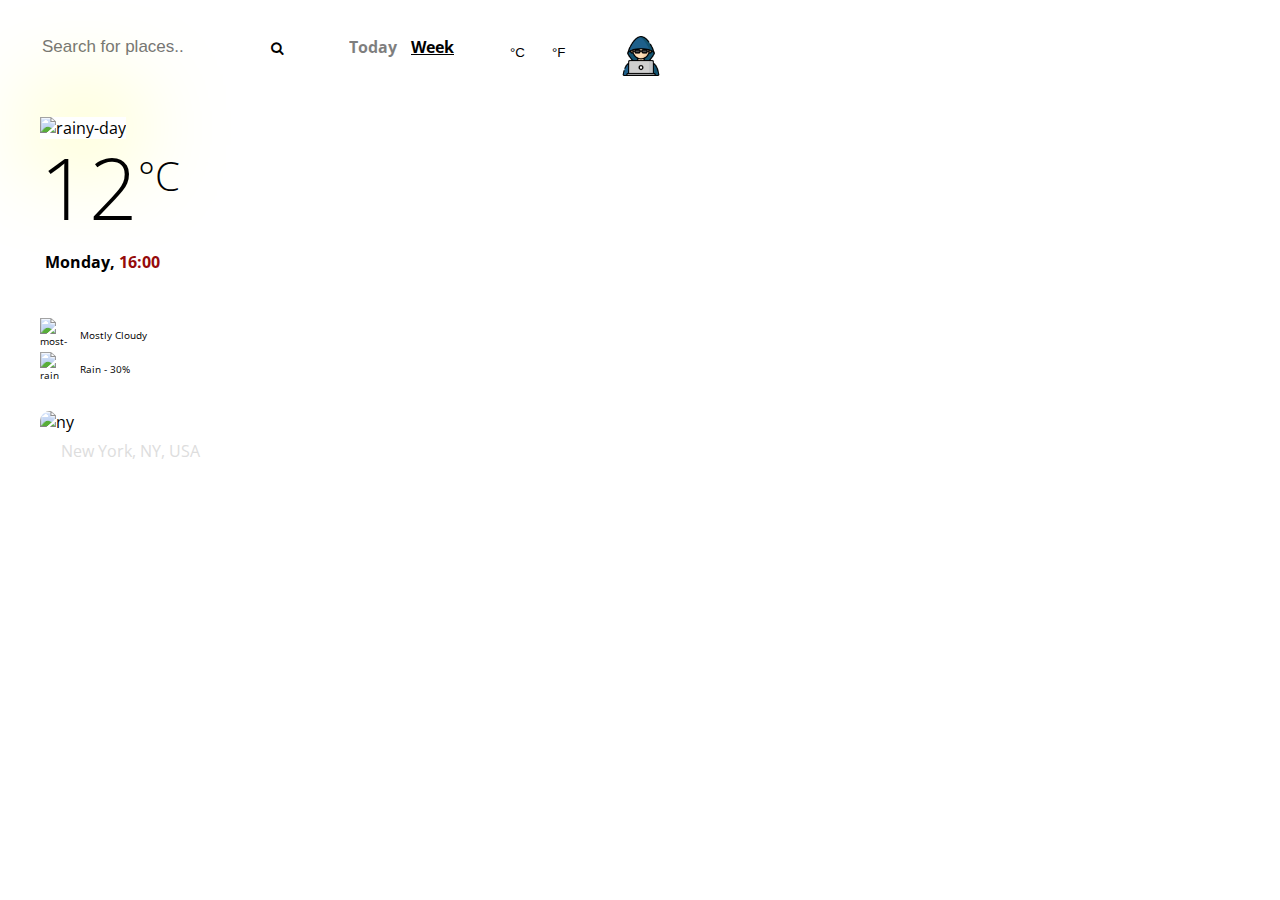
==== index.html @ df0bf246 "left side info adding done" ====
<!DOCTYPE html>
<html lang="en">
    <head>
        <meta charset="UTF-8">
        <meta name="viewport" content="width=device-width, initial-scale=1.0">
        <link rel="stylesheet" href="https://cdnjs.cloudflare.com/ajax/libs/font-awesome/4.7.0/css/font-awesome.min.css">
        <link rel="stylesheet" href="style.css">
        <link rel="preconnect" href="https://fonts.googleapis.com">
        <link rel="preconnect" href="https://fonts.gstatic.com" crossorigin>
        <link href="https://fonts.googleapis.com/css2?family=Open+Sans:ital,wght@0,300..800;1,300..800&display=swap" rel="stylesheet">
        <link rel="icon" type="image/png" href="icons/weather-app.png">
        <title>Weather Dashboard</title>        
    </head>
    <body>
        <!--navigating bar-->
        <nav>
            <div class="topnav">
                <div class="container-topnav">
                    <div class="search-container">
                        <form action="/action_page.php">
                            <button type="submit"><i class="fa fa-search"></i></button>
                            <input type="text" placeholder="Search for places.." required>                     
                        </form>
                    </div>
                    <ul>
                        <li id="faded-today"><a href="#">Today</a></li>
                        <li><u><a href="#">Week</a></u></li>
                    </ul>
                    
                    <ul>                        
                        <li class="bold-temp">
                            <button type="submit">&degC</button>
                        </li>
                        <li>
                            <button type="submit">&degF</button>
                        </li>                             
                    </ul>

                    <ul class="profile-avatar">
                        <li>
                            <img src="icons/hacker.png" alt="icon-avatar" class="profile-avatar">
                        </li>
                    </ul>
                </div>                
            </div>
        </nav>
        <!--end of navigating bar-->

        <!--weather forecast-->
        <div class="left-weather-conainer">
            <img class="forecast-img-setting" src="/Dashboard_Design/icons/rainy-day.png" alt="rainy-day">
            <p class="left-temp">12<sup>&degC</sup></p>
            <p class="monday-adjust"><b>Monday, <span class="red-time">16:00</span></b></p>

            <div class="short-weather-info">
                <div class="cloudy">
                    <img src="/Dashboard_Design/icons/cloud.png" alt="most-cloudy" class="left-cloudy">
                    <p>Mostly Cloudy</p>
                </div>
    
                <div class="rain-info">
                    <img src="/Dashboard_Design/icons/water.png" alt="rain" class="left-rain">
                    <p>Rain - 30%</p>
                </div>
            </div>

            <div class="NY-img">
                <img src="/Dashboard_Design/icons/NYC-at-night-image.png" alt="ny">
                <p>New York, NY, USA</p>
            </div>


        </div>

        <!--weather forecast end-->
    </body>
</html>
---- style.css ----
*{
    box-sizing: border-box;
}

body{
    margin: 20px;
    font-family: "Open Sans";
}

.container-topnav{
    display: flex;
}

.top-nav{
    overflow: hidden;
    background-color: #e9e9e9;
    display: flexbox;
}

.top-nav a{
    background-color: #ddd;
    color: black;
}

ul{
    list-style: none;
    list-style-type: none;
}

li{
    display: inline;
    margin-right: 10px;
    font-weight: bold;
    align-items: center;
}

a{
    color: black;
    text-decoration: none;
}

#faded-today{
    opacity: 0.5;
}

form{
    gap: 5px;
    margin-right: 20px;
    margin-left: 20px;
    margin-top: 16px;
    font-family: "Open Sans";
}

button{
    background-color: transparent;
    border: none;
    size: 10px;
}

form input[type=text]{
    float: left;
    font-size: 17px;
}

form.search-container button{
    float: left;
    width: 20%;
    font-size: 15px;
    cursor: pointer;
}

form.search-container button:hover{
    background: none;
}

form.search-container button::after{
    content: "";
    clear: both;
    display: table;
}

form.search-container::after {
    content: "";
    clear: both;
    display: table;
  }

input{
    border: none;
    outline: none;
}

.top-nav input[type=text]{
    font-size: 15px;
    padding: 6px;
    margin-top: 7px;
    font-family: "Open Sans";
}

.profile-avatar{
    width: 40px;
}

.profile-avatar:hover{
    cursor: pointer;
    align-items: end;
}

.bold-temp{
    background: transparent;
    text-decoration: none;
    font-size: 20px;
}

.bold-temp:hover{
    background-color: black;
    color: rgb(255, 255, 255);
    cursor: pointer;
    border-radius: 50%;
    height: 35px;
    width: 35px;
    font-size: 15px;
}

@media screen and (max-width: 500px) {
    .input-box {
      height: 66px;
      margin: 0 8px;
    }
    .input-box i {
      left: 12px;
      font-size: 25px;
    }
    .input-box input {
      padding: 0 112px 0 50px;
    }
    .input-box .button {
      right: 12px;
      font-size: 14px;
      padding: 8px 18px;
    }
}

.left-weather-conainer{
    margin: 20px;
    text-align: left;
}

.forecast-img-setting{
    width: 200px;
    height: 200px;
    box-shadow: 0 0 100px yellow;
}

.monday-adjust{
    margin-left: 5px;
}

.left-temp{
    margin-top: -10px;
    margin-bottom: -10px;
    font-size: 85px;
    font-weight: 200;
    text-align: left;
}

.left-temp sup{
    font-size: 40px;
    font-weight: 200;
}

.left-monday{
    text-align: left;
    padding-left: -15px;
}

.red-time{
    color: rgb(150, 11, 11);
}

.left-cloudy{
    height: 30px;
    width: 30px;
    margin-right: 10px;
    float: left; 
}

.left-rain{
    height: 30px;
    width: 30px;
    margin-right: 10px;
    float: left;
}

.short-weather-info{
    display: flex;
    flex-direction: column;
    margin-top: 45px;
    margin-bottom: 25px;
    font-size: 10px;
}

.NY-img{
    position: relative;
    width: 180px; 
    height: 80px;
    display: flex;
    justify-content: center;
    align-items: center;
    overflow: hidden; 
    border-radius: 10px;
    z-index: -1;
}

.NY-img img{
    position: absolute;
    width: 100%;
    height: 100%;
    z-index: -1;
}

.NY-img p{
    position: relative;
    font-weight: 400;
    color: #ddd;
}
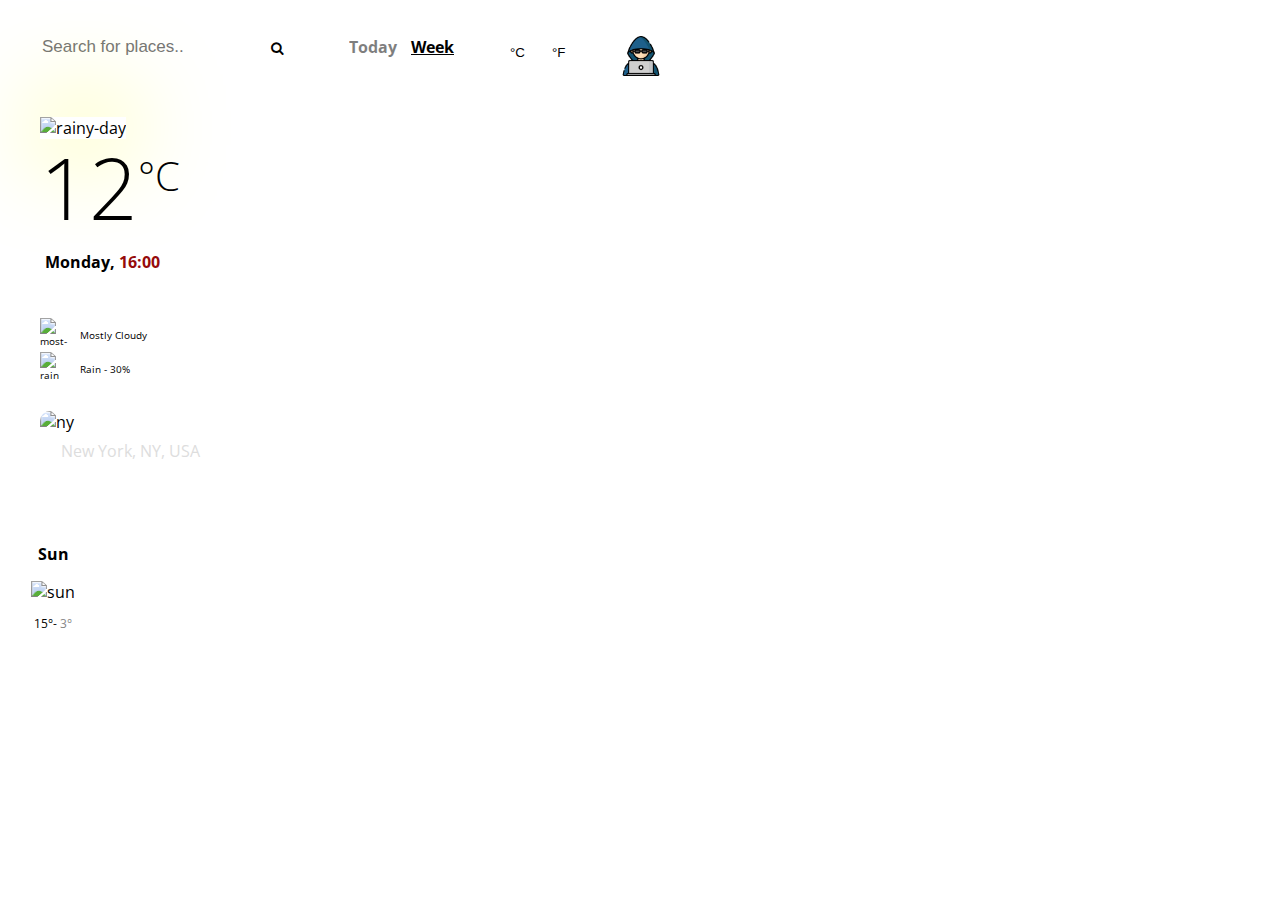
==== commit 3a7be504: "left div work done" ====
--- a/index.html
+++ b/index.html
@@ -46,7 +46,7 @@
         </nav>
         <!--end of navigating bar-->
 
-        <!--weather forecast-->
+        <!--weather forecast left-->
         <div class="left-weather-conainer">
             <img class="forecast-img-setting" src="/Dashboard_Design/icons/rainy-day.png" alt="rainy-day">
             <p class="left-temp">12<sup>&degC</sup></p>
@@ -67,11 +67,23 @@
             <div class="NY-img">
                 <img src="/Dashboard_Design/icons/NYC-at-night-image.png" alt="ny">
                 <p>New York, NY, USA</p>
+            </div>            
+        </div>       
+
+        <!--weather forecast left end-->
+
+        <!--weather forecast right-->
+        <div class="right-side-info">
+            <div class="row">
+                <div class="card">
+                    <p><b>Sun</b></p>
+                    <img class="highlight-img" src="/Dashboard_Design/icons/sun.png" alt="sun">
+                    <p class="small-text-for-upper-right">15&deg- <span class="faded-temps">3&deg</span></p>
+                </div>
             </div>
-
 
         </div>
 
-        <!--weather forecast end-->
+        <!--weather forecast right end-->
     </body>
 </html>
--- a/style.css
+++ b/style.css
@@ -224,3 +224,37 @@
     font-weight: 400;
     color: #ddd;
 }
+
+.right-side-info{
+    display: inline-block;
+    vertical-align: middle;
+}
+
+.faded-temps{
+    opacity: 0.5;
+}
+
+.small-text-for-upper-right{
+    font-size: 12px;
+}
+
+.row{
+    margin: 0 -5px;
+}
+
+@media screen and (max-width: 600px) {
+    .column {
+      width: 100%;
+      display: block;
+      margin-bottom: 20px;
+    }
+}
+
+.card {
+    padding: 16px;
+    text-align: center;
+}
+
+.highlight-img{
+    width: 50px;
+}
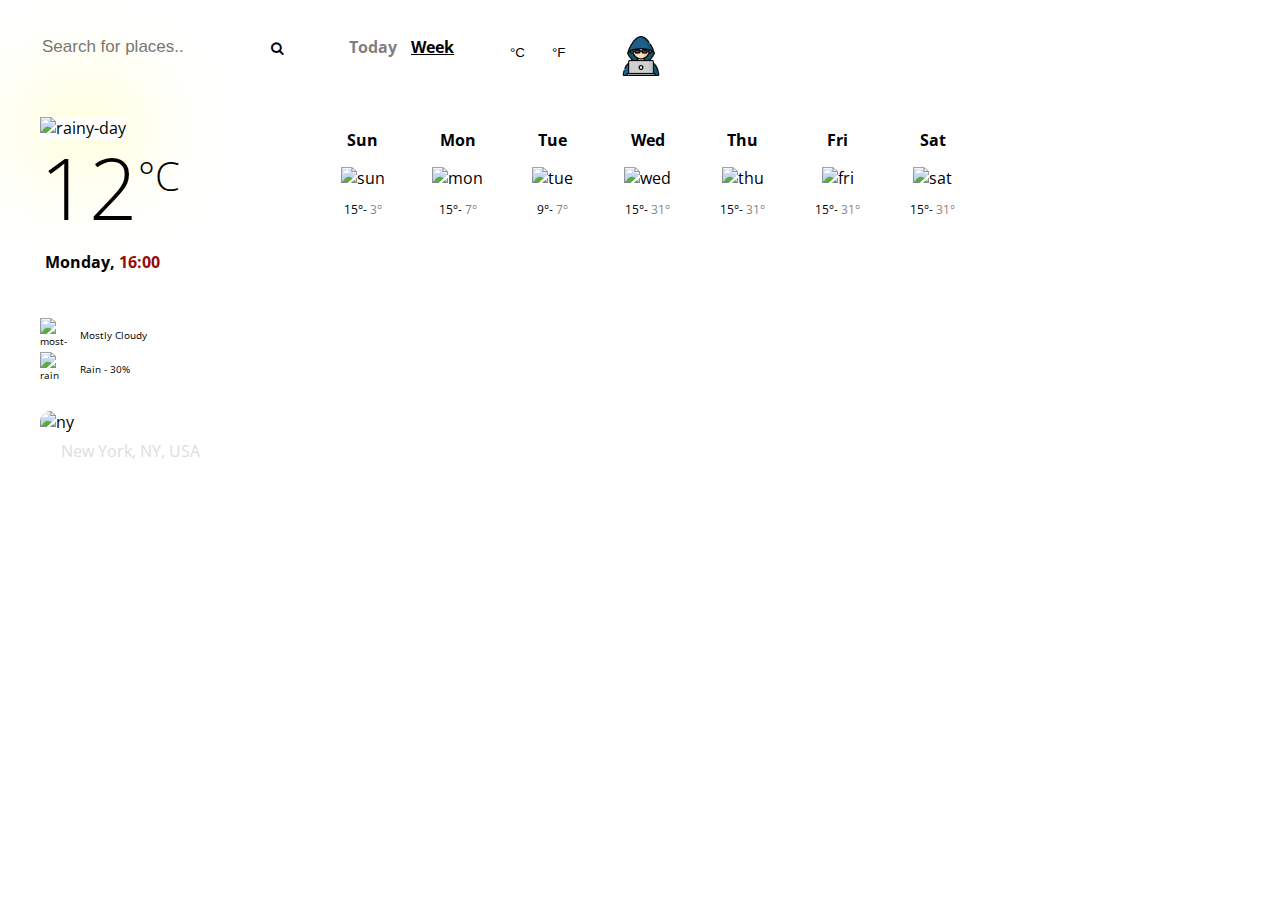
==== commit cb8fdd23: "topnav, left weather info, and right weather info" ====
--- a/index.html
+++ b/index.html
@@ -46,44 +46,92 @@
         </nav>
         <!--end of navigating bar-->
 
-        <!--weather forecast left-->
-        <div class="left-weather-conainer">
-            <img class="forecast-img-setting" src="/Dashboard_Design/icons/rainy-day.png" alt="rainy-day">
-            <p class="left-temp">12<sup>&degC</sup></p>
-            <p class="monday-adjust"><b>Monday, <span class="red-time">16:00</span></b></p>
+        <div class="weather-container">
+            <!--weather forecast left-->
+            <div class="left-weather-container">
+                <div class="left-weather-conainer">
+                    <img class="forecast-img-setting" src="/Dashboard_Design/icons/rainy-day.png" alt="rainy-day">
+                    <p class="left-temp">12<sup>&degC</sup></p>
+                    <p class="monday-adjust"><b>Monday, <span class="red-time">16:00</span></b></p>
+        
+                    <div class="short-weather-info">
+                        <div class="cloudy">
+                            <img src="/Dashboard_Design/icons/cloud.png" alt="most-cloudy" class="left-cloudy">
+                            <p>Mostly Cloudy</p>
+                        </div>
+            
+                        <div class="rain-info">
+                            <img src="/Dashboard_Design/icons/water.png" alt="rain" class="left-rain">
+                            <p>Rain - 30%</p>
+                        </div>
+                    </div>
+        
+                    <div class="NY-img">
+                        <img src="/Dashboard_Design/icons/NYC-at-night-image.png" alt="ny">
+                        <p>New York, NY, USA</p>
+                    </div>            
+                </div>
+            </div>       
 
-            <div class="short-weather-info">
-                <div class="cloudy">
-                    <img src="/Dashboard_Design/icons/cloud.png" alt="most-cloudy" class="left-cloudy">
-                    <p>Mostly Cloudy</p>
+            <!--weather forecast left end-->
+
+            <!--weather forecast right-->
+            <div class="right-weather-container">
+                <div class="row">
+                    <div class="column">
+                        <div class="card">
+                            <p><b>Sun</b></p>
+                            <img class="highlight-img" src="/Dashboard_Design/icons/sun.png" alt="sun">
+                            <p class="small-text-for-upper-right">15&deg- <span class="faded-temps">3&deg</span></p>
+                        </div>
+                    </div>
+                    <div class="column">
+                        <div class="card">
+                            <p><b>Mon</b></p>
+                            <img class="highlight-img" src="/Dashboard_Design/icons/rainy-day.png" alt="mon">
+                            <p class="small-text-for-upper-right">15&deg- <span class="faded-temps">7&deg</span></p>
+                        </div>
+                    </div>
+                    <div class="column">
+                        <div class="card">
+                            <p><b>Tue</b></p>
+                            <img class="highlight-img" src="/Dashboard_Design/icons/less-rain.png" alt="tue">
+                            <p class="small-text-for-upper-right">9&deg- <span class="faded-temps">7&deg</span></p>
+                        </div>
+                    </div>
+                    <div class="column">
+                        <div class="card">
+                            <p><b>Wed</b></p>
+                            <img class="highlight-img" src="/Dashboard_Design/icons/heavy-rain.png" alt="wed">
+                            <p class="small-text-for-upper-right">15&deg- <span class="faded-temps">31&deg</span></p>
+                        </div>
+                    </div>
+                    <div class="column">
+                        <div class="card">
+                            <p><b>Thu</b></p>
+                            <img class="highlight-img" src="/Dashboard_Design/icons/wind.png" alt="thu">
+                            <p class="small-text-for-upper-right">15&deg- <span class="faded-temps">31&deg</span></p>
+                        </div>
+                    </div>
+                    <div class="column">
+                        <div class="card">
+                            <p><b>Fri</b></p>
+                            <img class="highlight-img" src="/Dashboard_Design/icons/sunny.png" alt="fri">
+                            <p class="small-text-for-upper-right">15&deg- <span class="faded-temps">31&deg</span></p>
+                        </div>
+                    </div>
+                    <div class="column">
+                        <div class="card">
+                            <p><b>Sat</b></p>
+                            <img class="highlight-img" src="/Dashboard_Design/icons/sun.png" alt="sat">
+                            <p class="small-text-for-upper-right">15&deg- <span class="faded-temps">31&deg</span></p>
+                        </div>
+                    </div>
                 </div>
-    
-                <div class="rain-info">
-                    <img src="/Dashboard_Design/icons/water.png" alt="rain" class="left-rain">
-                    <p>Rain - 30%</p>
-                </div>
+
             </div>
-
-            <div class="NY-img">
-                <img src="/Dashboard_Design/icons/NYC-at-night-image.png" alt="ny">
-                <p>New York, NY, USA</p>
-            </div>            
-        </div>       
-
-        <!--weather forecast left end-->
-
-        <!--weather forecast right-->
-        <div class="right-side-info">
-            <div class="row">
-                <div class="card">
-                    <p><b>Sun</b></p>
-                    <img class="highlight-img" src="/Dashboard_Design/icons/sun.png" alt="sun">
-                    <p class="small-text-for-upper-right">15&deg- <span class="faded-temps">3&deg</span></p>
-                </div>
-            </div>
-
+            <!--weather forecast right end-->
         </div>
 
-        <!--weather forecast right end-->
     </body>
 </html>
--- a/style.css
+++ b/style.css
@@ -225,11 +225,6 @@
     color: #ddd;
 }
 
-.right-side-info{
-    display: inline-block;
-    vertical-align: middle;
-}
-
 .faded-temps{
     opacity: 0.5;
 }
@@ -240,6 +235,12 @@
 
 .row{
     margin: 0 -5px;
+}
+
+.column {
+    float: left;
+    width: 10%;
+    padding: 0 5px;
 }
 
 @media screen and (max-width: 600px) {
@@ -258,3 +259,19 @@
 .highlight-img{
     width: 50px;
 }
+
+.weather-container{
+    display: flex;
+}
+
+.left-weather-conainer{
+    flex: 1;
+    margin-right: 35px;
+}
+
+.right-weather-container{
+    flex: 1;
+    margin-left: 65px;
+}
+
+
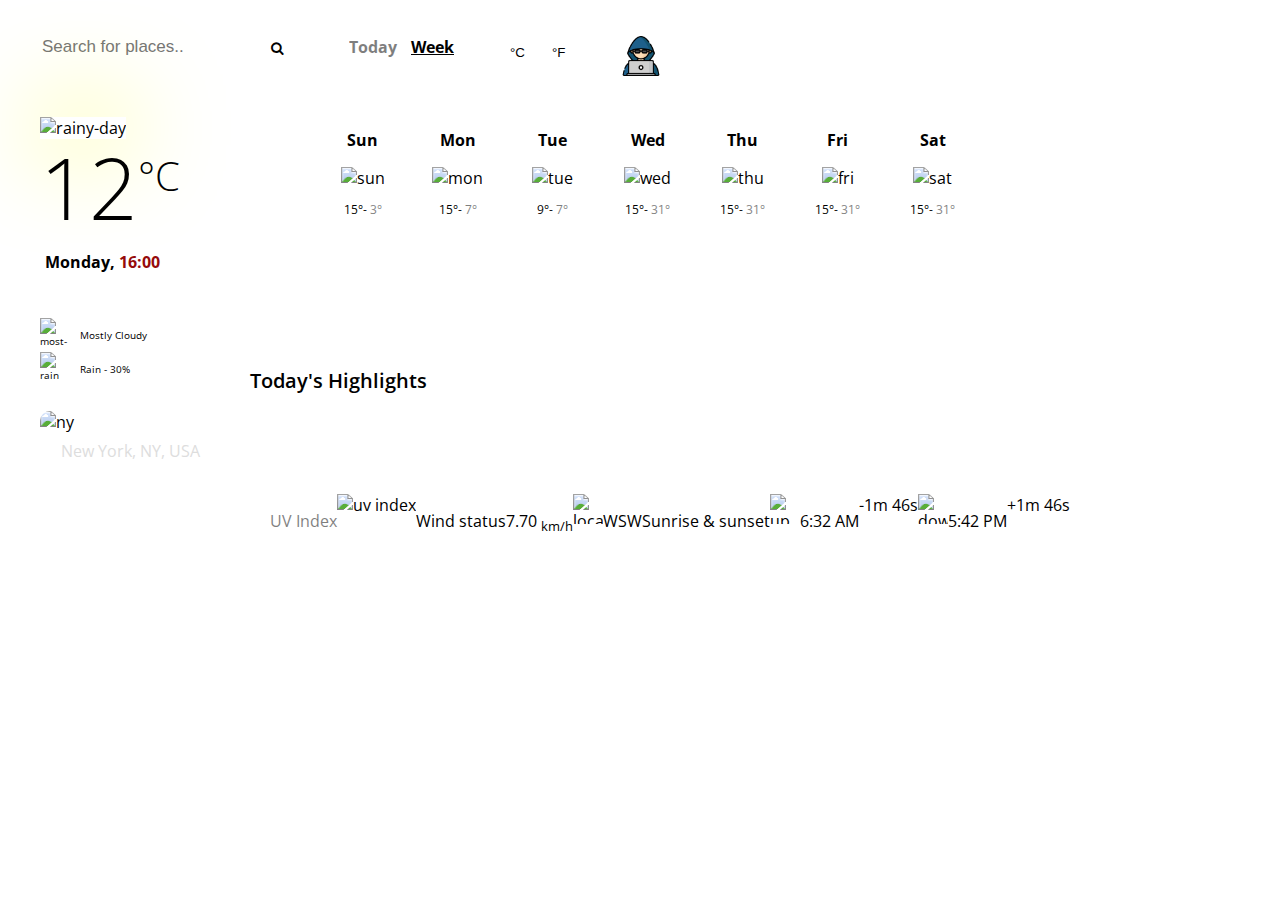
==== commit 62d609a1: "inputting stats" ====
--- a/index.html
+++ b/index.html
@@ -23,7 +23,7 @@
                         </form>
                     </div>
                     <ul>
-                        <li id="faded-today"><a href="#">Today</a></li>
+                        <li id="faded-text"><a href="#">Today</a></li>
                         <li><u><a href="#">Week</a></u></li>
                     </ul>
                     
@@ -129,6 +129,34 @@
                     </div>
                 </div>
 
+                <div class="highlight-container">
+                    <div class="status-info">  
+                        <div class="aligning-stats">
+                            <p class="todays-highlights">Today's Highlights</p>
+                            <div class="other-stats">
+                                <p id="faded-text">UV Index</p>
+                                <img src="/Dashboard_Design/icons/uv index.png" alt="uv index">
+    
+                                <p class="faded-text">Wind status</p>
+                                <p>7.70 <sub>km/h</sub></p>
+                                <img class="up-down-placeholder-img" src="/Dashboard_Design/icons/placeholder.png" alt="location">
+                                <p>WSW</p>
+    
+                                <div class="sunrise-set-stat">
+                                    <p class="faded-text">Sunrise & sunset</p>
+                                    <img class="up-down-placeholder-img" src="/Dashboard_Design/icons/Up.png" alt="up">
+                                    <p>6:32 AM</p>
+                                    <span>-1m 46s</span>
+                                    <img class="up-down-placeholder-img" src="/Dashboard_Design/icons/Down.png" alt="down">
+                                    <P>5:42 PM</P>
+                                    <span>+1m 46s</span>
+                                </div>
+                            </div>
+                        </div>
+                        
+                    </div>
+                </div>
+
             </div>
             <!--weather forecast right end-->
         </div>
--- a/style.css
+++ b/style.css
@@ -39,7 +39,7 @@
     text-decoration: none;
 }
 
-#faded-today{
+#faded-text{
     opacity: 0.5;
 }
 
@@ -274,4 +274,41 @@
     margin-left: 65px;
 }
 
-
+.highlight-container{
+    display: flex;
+    flex-direction: row;
+}
+
+.status-info{
+    display: flex;
+    margin-top: 250px;
+    margin-left: -280px;
+}
+
+.todays-highlights{
+    flex: 1;
+    font-size: 20px;
+    font-weight: 600;
+}
+
+.up-down-placeholder-img{
+    flex: 1;
+    width: 30px;
+    height: 30px;
+}
+
+.sunrise-set-stat{
+    display: flex;
+    flex-direction: row;
+}
+
+.other-stats{
+    display: flex;
+    flex-direction: row;
+    margin-top: 100px;
+    margin-left: 20px;
+}
+
+.aligning-stats{
+    margin-left: -450px;
+}
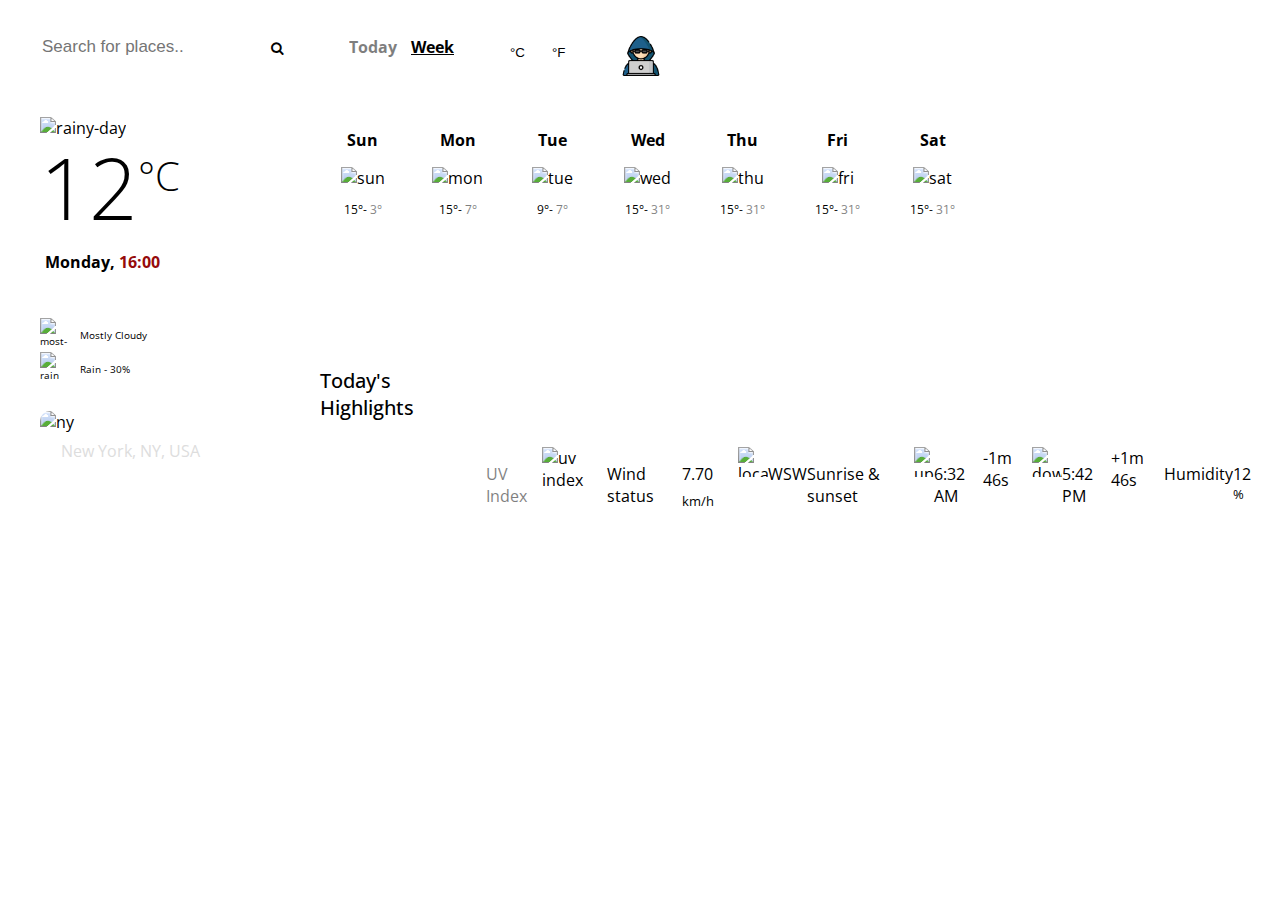
==== commit fd1a2aa6: "adding changes" ====
--- a/index.html
+++ b/index.html
@@ -131,7 +131,6 @@
 
                 <div class="highlight-container">
                     <div class="status-info">  
-                        <div class="aligning-stats">
                             <p class="todays-highlights">Today's Highlights</p>
                             <div class="other-stats">
                                 <p id="faded-text">UV Index</p>
@@ -142,8 +141,8 @@
                                 <img class="up-down-placeholder-img" src="/Dashboard_Design/icons/placeholder.png" alt="location">
                                 <p>WSW</p>
     
+                                <p class="faded-text">Sunrise & sunset</p>
                                 <div class="sunrise-set-stat">
-                                    <p class="faded-text">Sunrise & sunset</p>
                                     <img class="up-down-placeholder-img" src="/Dashboard_Design/icons/Up.png" alt="up">
                                     <p>6:32 AM</p>
                                     <span>-1m 46s</span>
@@ -151,8 +150,10 @@
                                     <P>5:42 PM</P>
                                     <span>+1m 46s</span>
                                 </div>
+
+                                <p class="faded-text">Humidity</p>
+                                <p>12 <sup>%</sup></p>
                             </div>
-                        </div>
                         
                     </div>
                 </div>
--- a/style.css
+++ b/style.css
@@ -149,7 +149,7 @@
 .forecast-img-setting{
     width: 200px;
     height: 200px;
-    box-shadow: 0 0 100px yellow;
+    /*box-shadow: 0 0 100px yellow;*/
 }
 
 .monday-adjust{
@@ -276,7 +276,6 @@
 
 .highlight-container{
     display: flex;
-    flex-direction: row;
 }
 
 .status-info{
@@ -286,9 +285,10 @@
 }
 
 .todays-highlights{
-    flex: 1;
+    /*flex: 1;*/
     font-size: 20px;
-    font-weight: 600;
+    font-weight: 500;
+    margin-left: -380px;
 }
 
 .up-down-placeholder-img{
@@ -309,6 +309,4 @@
     margin-left: 20px;
 }
 
-.aligning-stats{
-    margin-left: -450px;
-}
+
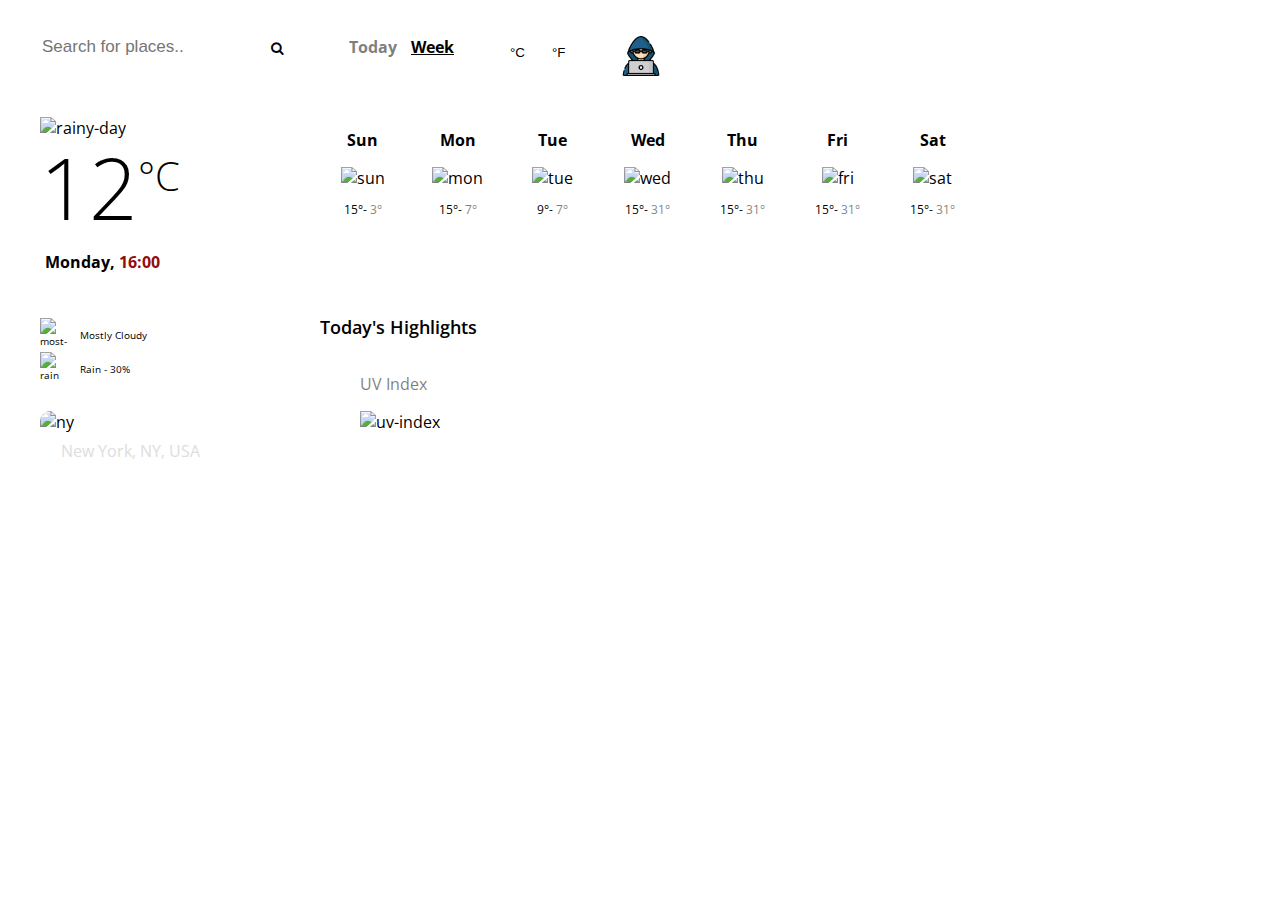
==== commit 61344f92: "working with weather stat part" ====
--- a/index.html
+++ b/index.html
@@ -130,30 +130,12 @@
                 </div>
 
                 <div class="highlight-container">
-                    <div class="status-info">  
+                    <div class="status-info">
                             <p class="todays-highlights">Today's Highlights</p>
-                            <div class="other-stats">
-                                <p id="faded-text">UV Index</p>
-                                <img src="/Dashboard_Design/icons/uv index.png" alt="uv index">
-    
-                                <p class="faded-text">Wind status</p>
-                                <p>7.70 <sub>km/h</sub></p>
-                                <img class="up-down-placeholder-img" src="/Dashboard_Design/icons/placeholder.png" alt="location">
-                                <p>WSW</p>
-    
-                                <p class="faded-text">Sunrise & sunset</p>
-                                <div class="sunrise-set-stat">
-                                    <img class="up-down-placeholder-img" src="/Dashboard_Design/icons/Up.png" alt="up">
-                                    <p>6:32 AM</p>
-                                    <span>-1m 46s</span>
-                                    <img class="up-down-placeholder-img" src="/Dashboard_Design/icons/Down.png" alt="down">
-                                    <P>5:42 PM</P>
-                                    <span>+1m 46s</span>
+                                <div class="stat-container">
+                                    <p id="faded-text">UV Index</p>
+                                    <img src="/Dashboard_Design/icons/uv index.png" alt="uv-index">
                                 </div>
-
-                                <p class="faded-text">Humidity</p>
-                                <p>12 <sup>%</sup></p>
-                            </div>
                         
                     </div>
                 </div>
--- a/style.css
+++ b/style.css
@@ -274,21 +274,17 @@
     margin-left: 65px;
 }
 
-.highlight-container{
-    display: flex;
+.todays-highlights{
+    font-size: 18px;
+    font-weight: 600;
 }
 
 .status-info{
     display: flex;
-    margin-top: 250px;
-    margin-left: -280px;
-}
-
-.todays-highlights{
-    /*flex: 1;*/
-    font-size: 20px;
-    font-weight: 500;
-    margin-left: -380px;
+    flex-wrap: wrap;
+    align-content: space-between;
+    flex-direction: column;
+    margin-top: 200px;
 }
 
 .up-down-placeholder-img{
@@ -302,11 +298,9 @@
     flex-direction: row;
 }
 
-.other-stats{
-    display: flex;
-    flex-direction: row;
-    margin-top: 100px;
-    margin-left: 20px;
-}
-
-
+.stat-container{
+    position: relative;
+    display: inline-block;
+    padding-left: 40px;
+}
+
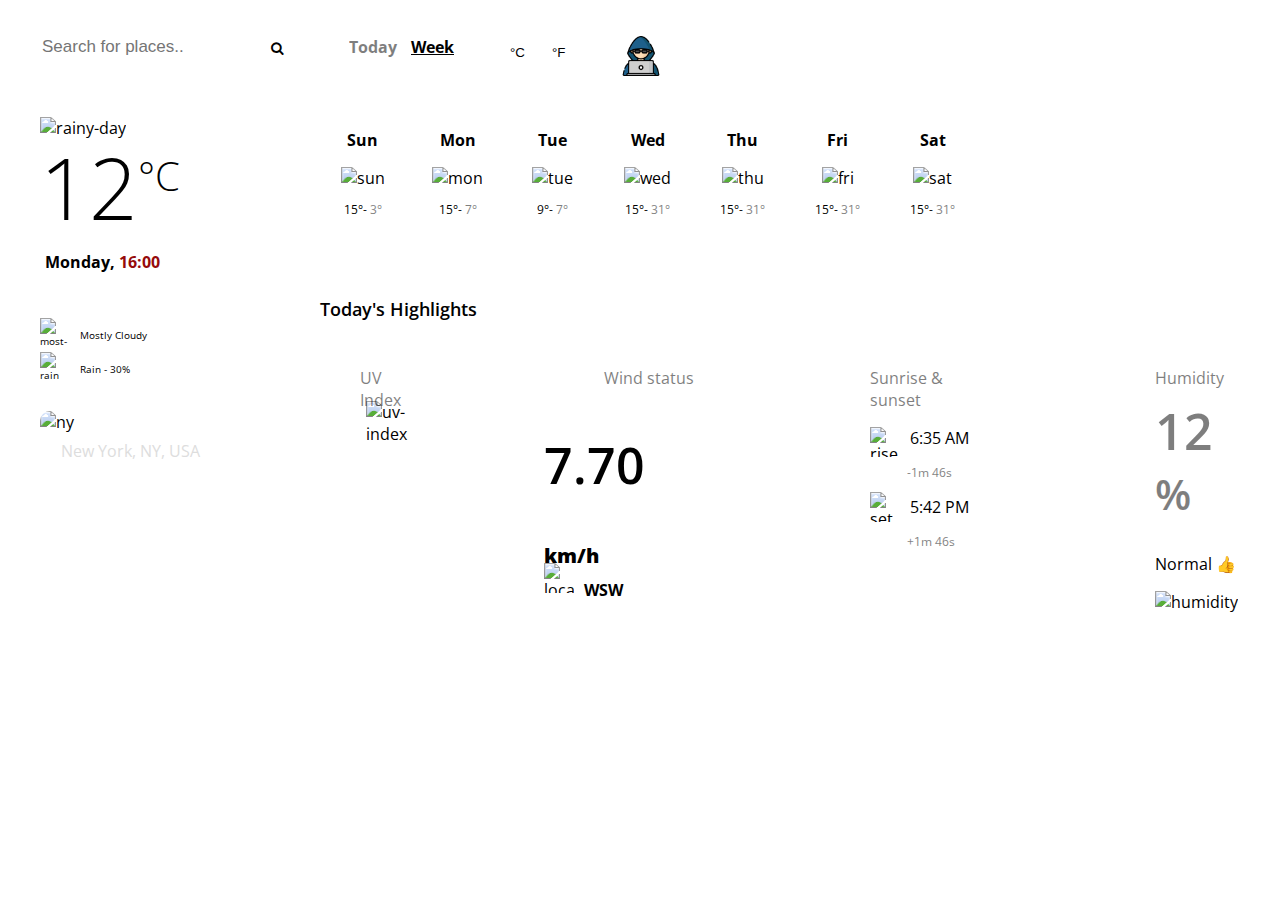
==== commit 9da62735: "last row needs to change." ====
--- a/index.html
+++ b/index.html
@@ -132,11 +132,42 @@
                 <div class="highlight-container">
                     <div class="status-info">
                             <p class="todays-highlights">Today's Highlights</p>
-                                <div class="stat-container">
-                                    <p id="faded-text">UV Index</p>
+                            <div class="stat-container">
+                                <p id="faded-text">UV Index</p>
+                                <div class="stat-info">
                                     <img src="/Dashboard_Design/icons/uv index.png" alt="uv-index">
+                                </div>                                
+
+                                <div id="spacing-stat">
+                                    <p id="faded-text">Wind status</p>
+                                    <div class="stat-info">
+                                        <p class="wind-stat">7.70 <sub><b>km/h</b></sub></p>
+                                        <img class="up-down-placeholder-img" src="/Dashboard_Design/icons/placeholder.png" alt="location">
+                                        <p><b>WSW</b></p>
+                                    </div>                                    
                                 </div>
-                        
+
+                                <div id="spacing-stat">
+                                    <p id="faded-text">Sunrise & sunset</p>
+                                    <img class="up-down-placeholder-img" src="/Dashboard_Design/icons/Up.png" alt="rise">
+                                    <p>6:35 AM</p>
+                                    <p id="faded-text" class="change-time">-1m 46s</p>
+
+                                    <img class="up-down-placeholder-img" src="/Dashboard_Design/icons/Down.png" alt="set">
+                                    <p>5:42 PM</p>
+                                    <p id="faded-text" class="change-time">+1m 46s</p>
+                                </div>
+
+                                <div class="last-stat-row">                                    
+                                </div>
+                                <div id="spacing-stat">
+                                    <p id="faded-text">Humidity</p>
+                                    <p id="faded-text" class="quality-stat">12 <sup>%</sup></p>
+                                    <p>Normal 👍</p>
+                                    <img src="/Dashboard_Design/icons/Humidity.png" alt="humidity">
+                                </div>
+
+                            </div>                        
                     </div>
                 </div>
 
--- a/style.css
+++ b/style.css
@@ -280,17 +280,42 @@
 }
 
 .status-info{
-    display: flex;
-    flex-wrap: wrap;
+    margin-top: 200px;
+}
+
+.stat-container{
+    margin-top: 30px;
+    display: flex;
+    flex-direction: row;
+    padding-left: 40px;
     align-content: space-between;
-    flex-direction: column;
-    margin-top: 200px;
+}
+
+.stat-info{
+    margin-top: 50px;
+    margin-left: -60px;
 }
 
 .up-down-placeholder-img{
-    flex: 1;
     width: 30px;
     height: 30px;
+    margin-right: 10px;
+    float: left;
+}
+
+.wind-stat, .quality-stat{
+    font-size: 50px;
+    font-weight: 600;
+    margin-top: -8px;
+    margin-bottom: -6px;
+}
+
+sub{
+    font-size: 20px;
+}
+
+#spacing-stat{
+    padding-left: 10em;
 }
 
 .sunrise-set-stat{
@@ -298,9 +323,13 @@
     flex-direction: row;
 }
 
-.stat-container{
-    position: relative;
-    display: inline-block;
-    padding-left: 40px;
-}
-
+.change-time{
+    font-size: 11.5px;
+    padding-left: 37px;
+}
+
+.last-stat-row{
+    display: flex;
+    flex-wrap: wrap;
+}
+
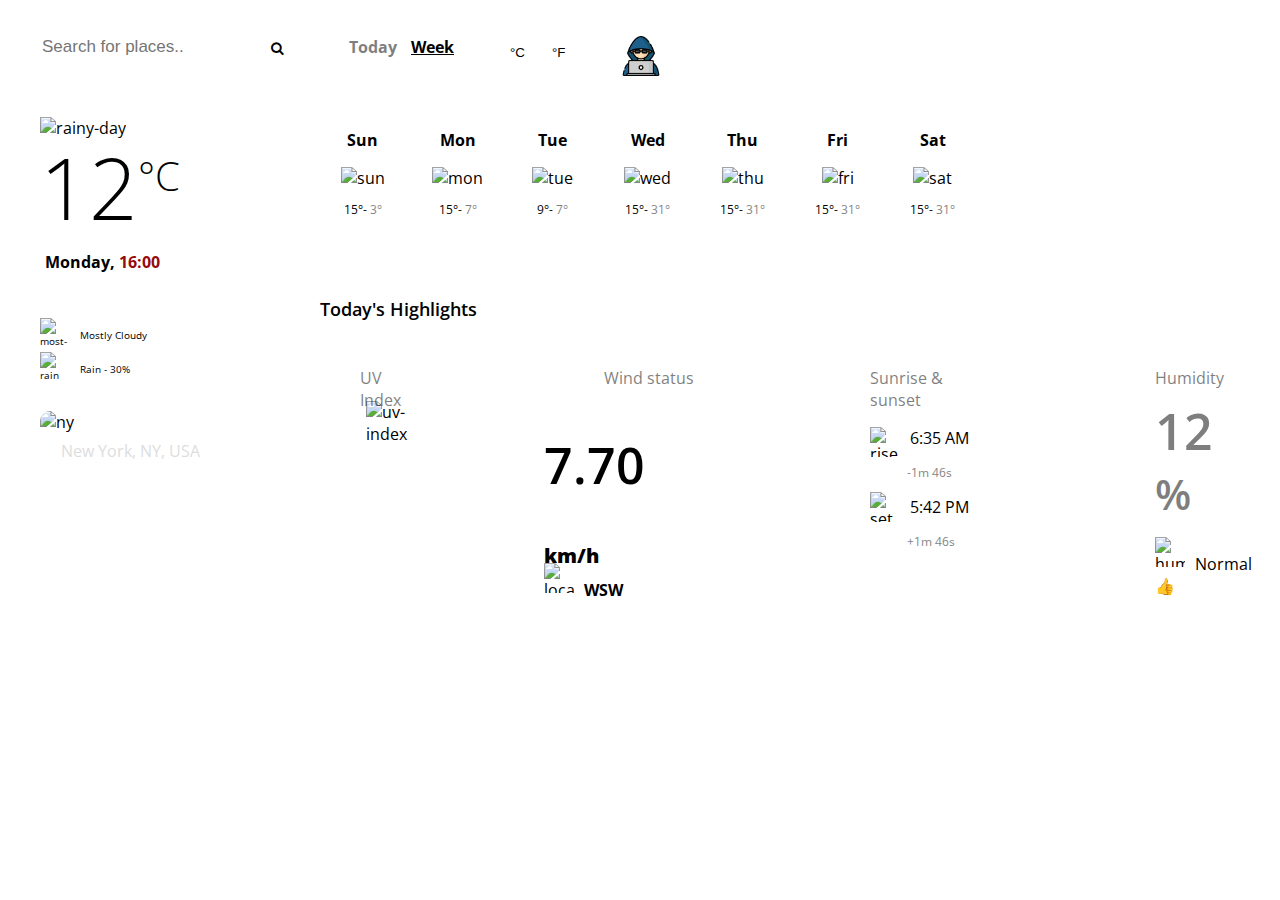
==== commit 4b2bdd02: "updates in html" ====
--- a/index.html
+++ b/index.html
@@ -158,13 +158,11 @@
                                     <p id="faded-text" class="change-time">+1m 46s</p>
                                 </div>
 
-                                <div class="last-stat-row">                                    
-                                </div>
                                 <div id="spacing-stat">
                                     <p id="faded-text">Humidity</p>
                                     <p id="faded-text" class="quality-stat">12 <sup>%</sup></p>
+                                    <img class="up-down-placeholder-img" src="/Dashboard_Design/icons/Humidity.png" alt="humidity">
                                     <p>Normal 👍</p>
-                                    <img src="/Dashboard_Design/icons/Humidity.png" alt="humidity">
                                 </div>
 
                             </div>                        
